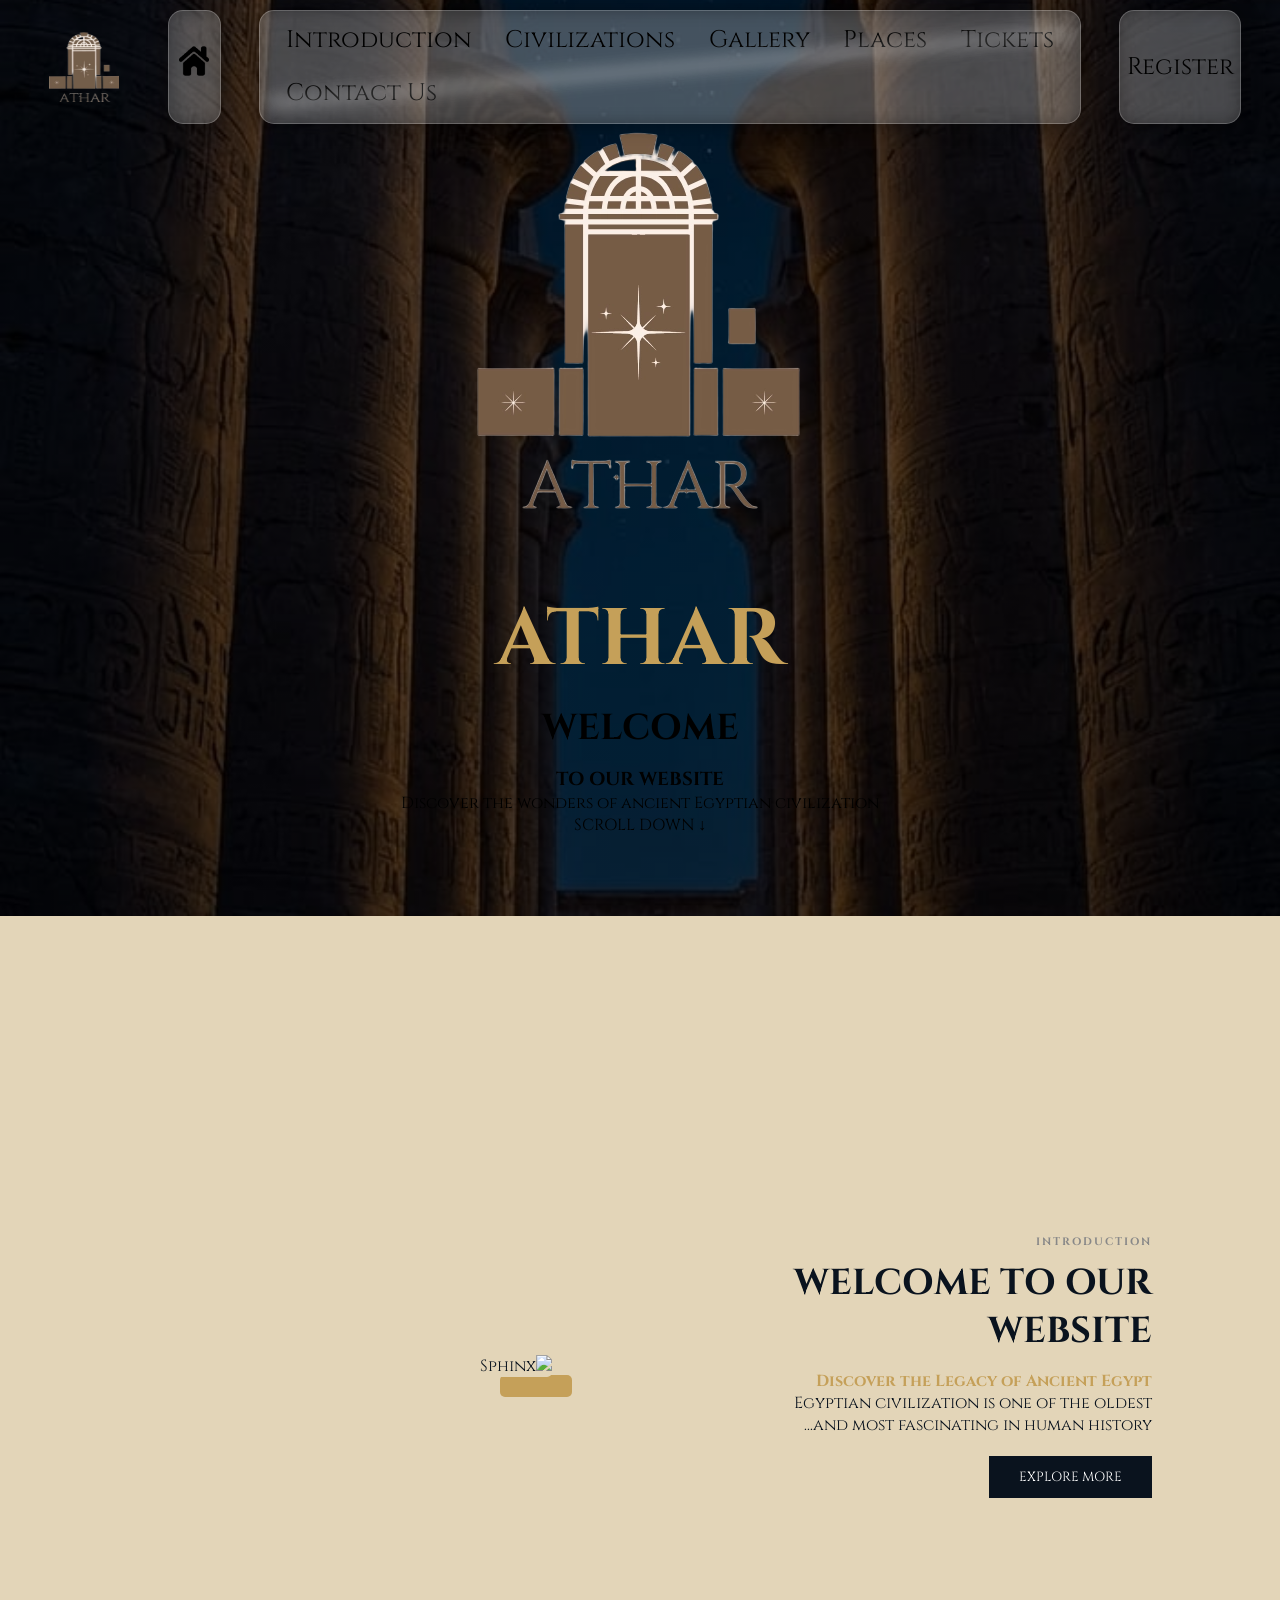
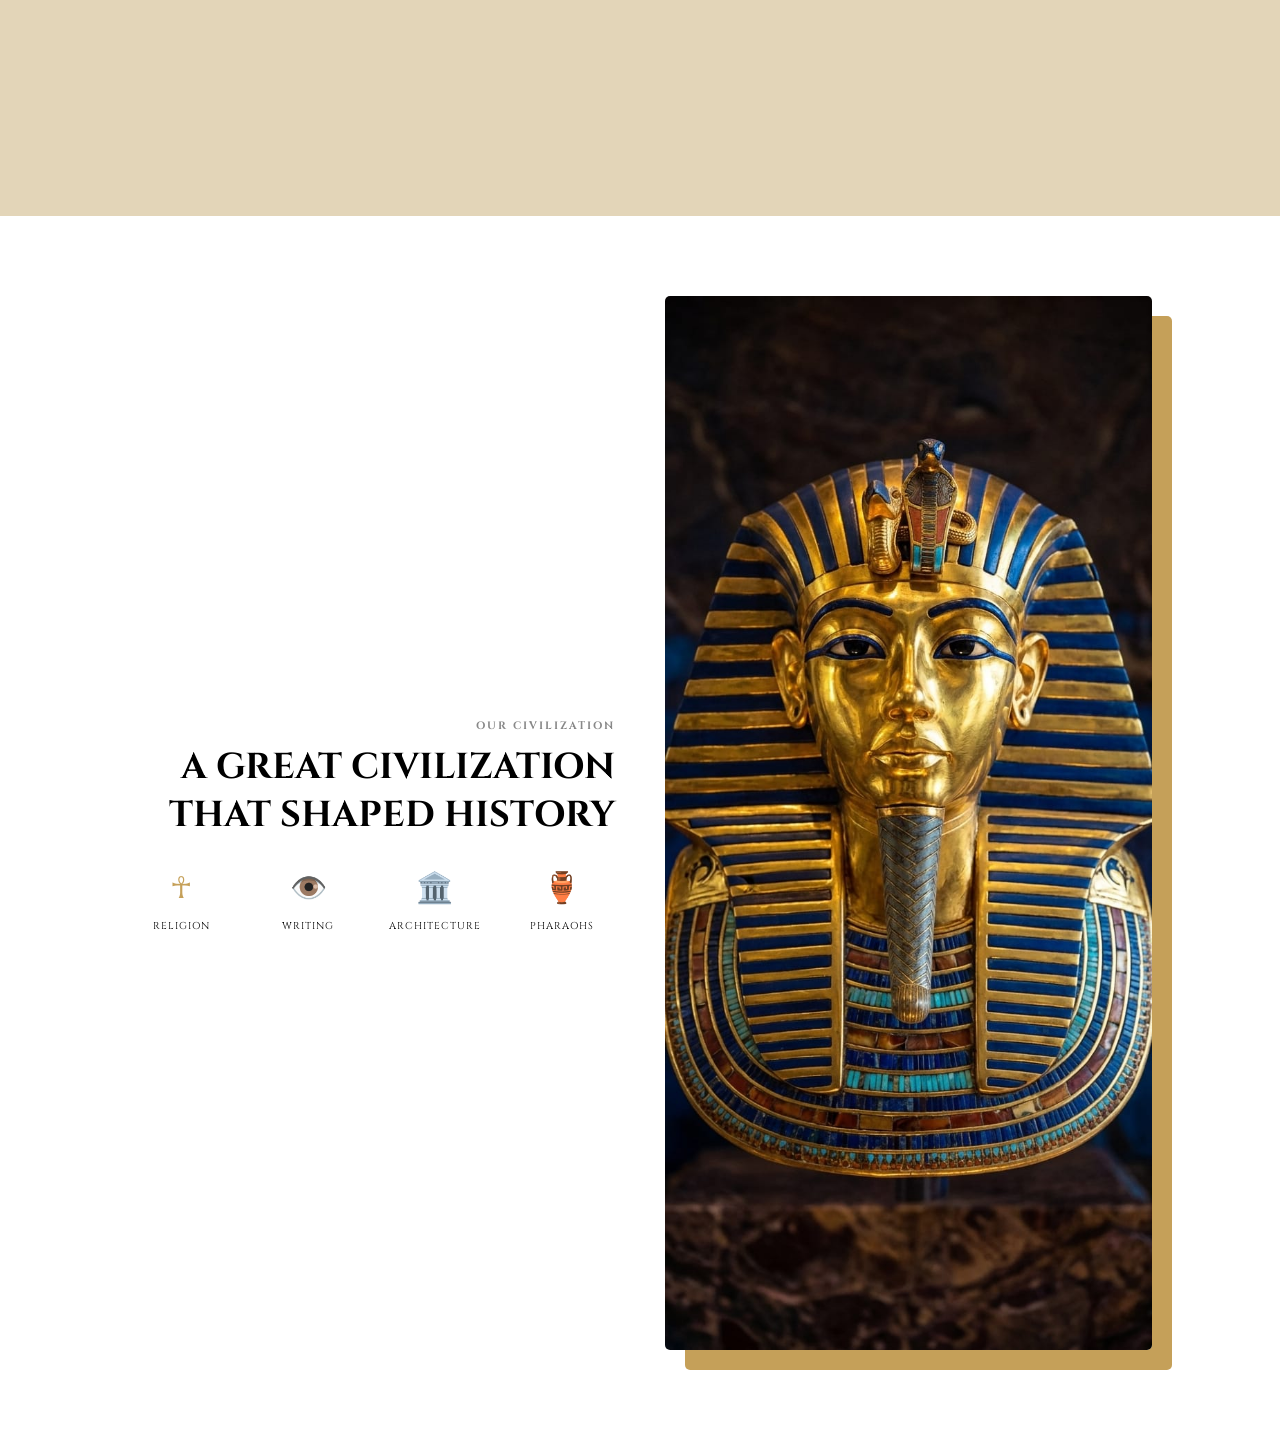
==== introduction/index.html @ b98ef218 "first commit" ====
<!DOCTYPE html>
<html lang="ar" dir="rtl">
<head>
    <meta charset="UTF-8">
    <meta name="viewport" content="width=device-width, initial-scale=1.0">
    <link rel="stylesheet" href="style.css">
    <link rel="stylesheet" href="../css/main.css">

    <link rel="preconnect" href="https://fonts.googleapis.com">
    <link rel="preconnect" href="https://fonts.gstatic.com" crossorigin>
    <link href="https://fonts.googleapis.com/css2?family=Cinzel:wght@400..900&display=swap" rel="stylesheet">
    <title>Athar</title>
</head>
<body>
    <nav class="pc">
        <div class="img-logo"> <img src="../img/small-athar.png" alt="logo" class="img-70"> </div>
        <div class="img-home"> <a href="../index.html"> <img src="../img/homeicone1.png" alt="home" class="img-30" id="homeicone"> </a> </div>

        <ul>
            <li class="nav-item"> <a href="../introduction/index.html"> Introduction </a> </li>
            <li class="nav-item"> <a href="../civilizations/Civilizations.html"> Civilizations </a> </li>
            <li class="nav-item"> <a href="../gallery/gallery.html"> Gallery </a> </li>
            <li class="nav-item"> <a href="../places/page.html"> Places </a> </li>
            <li class="nav-item"> <a href="../tickets/tickets.html"> Tickets </a> </li>
            <li class="nav-item"> <a href="../contactUs/contactUs.html"> Contact Us </a> </li>
        </ul>
        <a href="../login/login.html" class="single" > register </a>
    </nav>

    <nav class="mobile">
        <ul>
            <!--! home . menu . login -->
            <li class="nav-item"> <a href="../index.html"> <img src="../img/homeicone1.png" alt="home" class="img-30"> </a> </li>
            <li class="nav-item"> <a href="../introduction/index.html"> <img src="../img/intro.png" alt="home" class="img-30"> </a> </li>
            <li class="nav-item"> 
                <button class="mid-menu" popovertarget="my-menu"> <img src="../img/popup-menu.png" alt="menu" class="img-30 mid-button"> </button> 
                <div id="my-menu" popover class="menu">
                    <a href="../civilizations/Civilizations.html"> Civilizations </a>
                    <a href="../gallery/gallery.html"> Gallery </a>
                    <a href="../places/page.html"> Places </a>
                    <a href="../tickets/tickets.html"> Tickets </a>
                </div>
            </li>
            <li class="nav-item"> <a href="../contactUs/contactUs.html"> <img src="../img/contact.png" alt="home" class="img-30"> </a> </li>
            <li class="nav-item"> <a href="../login/login.html"> <img src="../img/login.png" alt="login" class="img-30"> </a> </li>
        </ul>
    </nav>

    <section class="hero section">
        <div class="content">
            <img src="logo.jpg" alt="Logo" class="logo-image">
            <h1>ATHAR</h1>
            <h2>WELCOME</h2>
            <h3>TO OUR WEBSITE</h3>
            <p>Discover the wonders of ancient Egyptian civilization</p>
            <div class="scroll-down">↓ SCROLL DOWN</div>
        </div>
    </section>

    <section class="intro section">
        <div class="container">
            <div class="text-side">
                <h6>INTRODUCTION</h6>
                <h2>WELCOME TO OUR WEBSITE</h2>
                <h4 class="gold-text">Discover the Legacy of Ancient Egypt</h4>
                <p>Egyptian civilization is one of the oldest and most fascinating in human history...</p>
                <button class="btn" onclick="window.location.href = '../civilizations/Civilizations.html'">EXPLORE MORE</button>
            </div>
            <div class="image-side">
                <img src="second.jpg" alt="Sphinx"> 
                </div>
        </div>
    </section>

    <section class="civilization section dark-bg">
        <div class="container">
            <div class="image-side">
                <img src="fifth.jpg" alt="Pharaoh">
            </div>
            <div class="text-side">
                <h6>OUR CIVILIZATION</h6>
                <h2>A GREAT CIVILIZATION THAT SHAPED HISTORY</h2>
                <div class="icons-grid">
                    <div class="icon-item"><span>🏺</span><p>PHARAOHS</p></div>
                    <div class="icon-item"><span>🏛️</span><p>ARCHITECTURE</p></div>
                    <div class="icon-item"><span>👁️</span><p>WRITING</p></div>
                    <div class="icon-item"><span>☥</span><p>RELIGION</p></div>
                </div>
            </div>
        </div>
    </section>

</body>
</html>
---- introduction/style.css ----
/* الألوان الأساسية */
:root {
    --gold: #c5a059;
    --dark-blue: #0a131e;
    --light-tan: #e3d5b8;
    --firstPage-text: #fff;
    --hero-rgba: rgba(0, 0, 0, 0.6);
    --header-rgba:var(--dark-blue);
    --h6-color:#888;
    --navBackgroundColor: rgba(211, 211, 211, 0.32);
    --navBorderColor: rgba(255, 255, 255, 0.153);
    --navTextColor: black;
    --navShadowColor: rgba(0, 0, 0, 0.3);
    --buttonColor: white;
}
/* nav */
nav {
  flex-direction: row-reverse;
}
nav ul {
  flex-direction: row-reverse;
}
/* إعدادات عامة */
* {
    margin: 0;
    padding: 0;
    box-sizing: border-box;
}
body {
    margin: 0;
    padding: 0;
    font-family: "Cinzel", serif;
}
section {
    min-height: 100vh;
    display: flex;
    align-items: center;
    padding: 80px 10%;
}

.hero {
    background: linear-gradient(var(--hero-rgba), var(--hero-rgba)), url("first.jpg"); /* صورة الأهرامات */
    background-size: cover;
    background-position: center;
    text-align: center;
    justify-content: center;
    flex-direction: column;
}

.hero h1 {
    font-size: 80px;
    color: var(--gold);
    margin-bottom: 10px;
}
.intro {
    background-color: var(--light-tan);
    color: var(--dark-blue);
}

.container {
    display: flex;
    gap: 50px;
    align-items: center;
}

.text-side {
    flex: 1;
}

.image-side {
    flex: 1;
    text-align: center;
}

.image-side img {
    max-width: 100%;
    border-radius: 5px;
    box-shadow: 20px 20px 0px var(--gold);
}

h6 {
    color: var(--h6-color);
    letter-spacing: 2px;
    margin-bottom: 10px;
}

h2 {
    font-size: 36px;
    margin-bottom: 15px;
}

.gold-text {
    color: var(--gold);
}

.btn {
    background-color: var(--dark-blue);
    color: var(--firstPage-text);
    padding: 12px 30px;
    border: none;
    cursor: pointer;
    margin-top: 20px;
    font-family: 'Cinzel';
}

.icons-grid {
    display: grid;
    grid-template-columns: repeat(4, 1fr);
    gap: 20px;
    margin-top: 30px;
    text-align: center;
}

.icon-item span {
    font-size: 30px;
    color: var(--gold);
    display: block;
    margin-bottom: 10px;
}

.icon-item p {
    font-size: 10px;
    letter-spacing: 1px;
}
@media (max-width: 768px) {
    .container {
        flex-direction: column;
        text-align: center;
    }
    header nav {
        display: none;
    }
}
---- css/main.css ----
:root {
    /*! nav */
    --navBackgroundColor: rgba(211, 211, 211, 0.32);
    --navBorderColor: rgba(255, 255, 255, 0.153);
    --navTextColor: black;
    --navShadowColor: rgba(0, 0, 0, 0.3);
    --buttonColor: white;
}
/* !nav */
body {
    margin: 0;
    padding: 0;
    font-family: "Cinzel", serif !important;
}

/*! navbar */

.img-home, nav ul, .single, .mid-menu, .menu {
    background-color: var(--navBackgroundColor);
    border: 1px solid var(--navBorderColor);

    border-radius: 15px;
    color: var(--navTextColor);
    font-size: clamp(12px, 2.5vw, 1.4rem) !important;
    font-weight: 300 !important;
    font-size: 1.5em !important;
    line-height: 1.6 !important;
    text-transform: capitalize !important;
    padding: 0 0.5vw;

    box-shadow: inset 0 0 15px var(--navShadowColor), 0 0 18px 3px var(--navShadowColor);
}
nav{
    color: var(--navTextColor);
    width: 100%;
    display: flex;
    flex-wrap: wrap;
    justify-content: space-evenly;
    align-content: center;
    z-index: 9999;
    margin-top: 10px;
}
nav ul::after,
.menu::after {
    background-color: rgba(255, 255, 255, 0.804);
    padding: 2px;
    bottom: 49.65%;
    content: '';
    filter: blur(8px);
    left: .865%;
    position: absolute;
    right: .865%;
    top: 49.65%;
    z-index: 1;
}
nav ul {
    box-sizing: content-box;
    padding: 10px 2vw;
    margin: 0;
    display: flex;
    flex-wrap: wrap;
    justify-content: space-between;
    align-items: center;
    width: 60%;
    position: relative;
    overflow: hidden;
    gap: 15px;
}
.nav-item {
    list-style: none;
    scale: 1 1;
    transition: .5s;
    position: relative;
}
.nav-item a {
    text-decoration: none;
    color: var(--navTextColor);
}
.img-30 {
    width: 30px;
    height: 30px;
    border-radius: 0px;
}
.mid-button {
    align-self: start;
}
.nav-item:hover {
    scale: 1.2 1.2;
}
@media (max-width:999px) {
    .pc {
        display: none !important;
    }
    nav {
        scale: 1.5 1.4;
        position: fixed;
        bottom: 0;
        left: 0;
    }
    nav ul {
        overflow: visible;
        padding: 5px;
    }
    .mid-menu {
        display: inline-flex;
        justify-content: center;
        align-content: center;
        flex-wrap: wrap;
        height: 50px;
        width: 50px;
        padding: 5px;
        margin-top: -5px;
        border-radius: 50%;
        border: 2vw solid var(--buttonColor);
    }
    .menu {
        position: fixed;
        top: -310%;
        left: 50%;
        transform: translate(-50%, 0);
        margin: 0;
        width: clamp(100px, 80vw,200px);
        height: 150px;
        max-height: fit-content;
        min-height: 100px;
        display: flex;
        flex-wrap: wrap;
        justify-content: space-around;
        align-content: space-around;
        overflow: hidden;
    }
    .menu::after {
        transform: rotate(342deg) skewX(20deg);
    }
    nav ul::after {
        transform: rotate(-5deg) skewX(20deg);
    }
    .menu a {
        display: inline-block;
        font-size: 16px;
        margin: 0;
    }
}

@media (min-width: 1000px) {

    .mobile {display: none;}
        /* ! glass effect background */

    nav{
        position: fixed;
        top: 0;
        left: 0;
    }
    nav ul::after {
        transform: rotate(-5deg) skewX(20deg);
    }
    .nav-item::before {
        content: "";
        position: absolute;
        top: 100%;
        left: 0;
        height: 2px;
        background-color: rgb(220, 187, 0);
        width: 0;
        transition: .5s;
    }
    .img-70 {
        width: 70px;
        height: 70px;
    }
    .img-home {
        display: flex;
        align-items: center;
        width: fit-content;
        padding: 0.8vw;
        transition: 1s;
    }
    .img-logo {
        display: flex;
        align-items: center;
        width: fit-content;
        padding: 0.8vw;
        transition: 1s;
    }
    .single {
        display: flex;
        align-items: center;
        transition: 1s;
        text-decoration: none;
    }
    .nav-item:hover::before{
        width: 40%;
    }
    .single:hover, 
    .img-home:hover {
        scale: 1.2 1.2;

    }

    /*! footer */


}
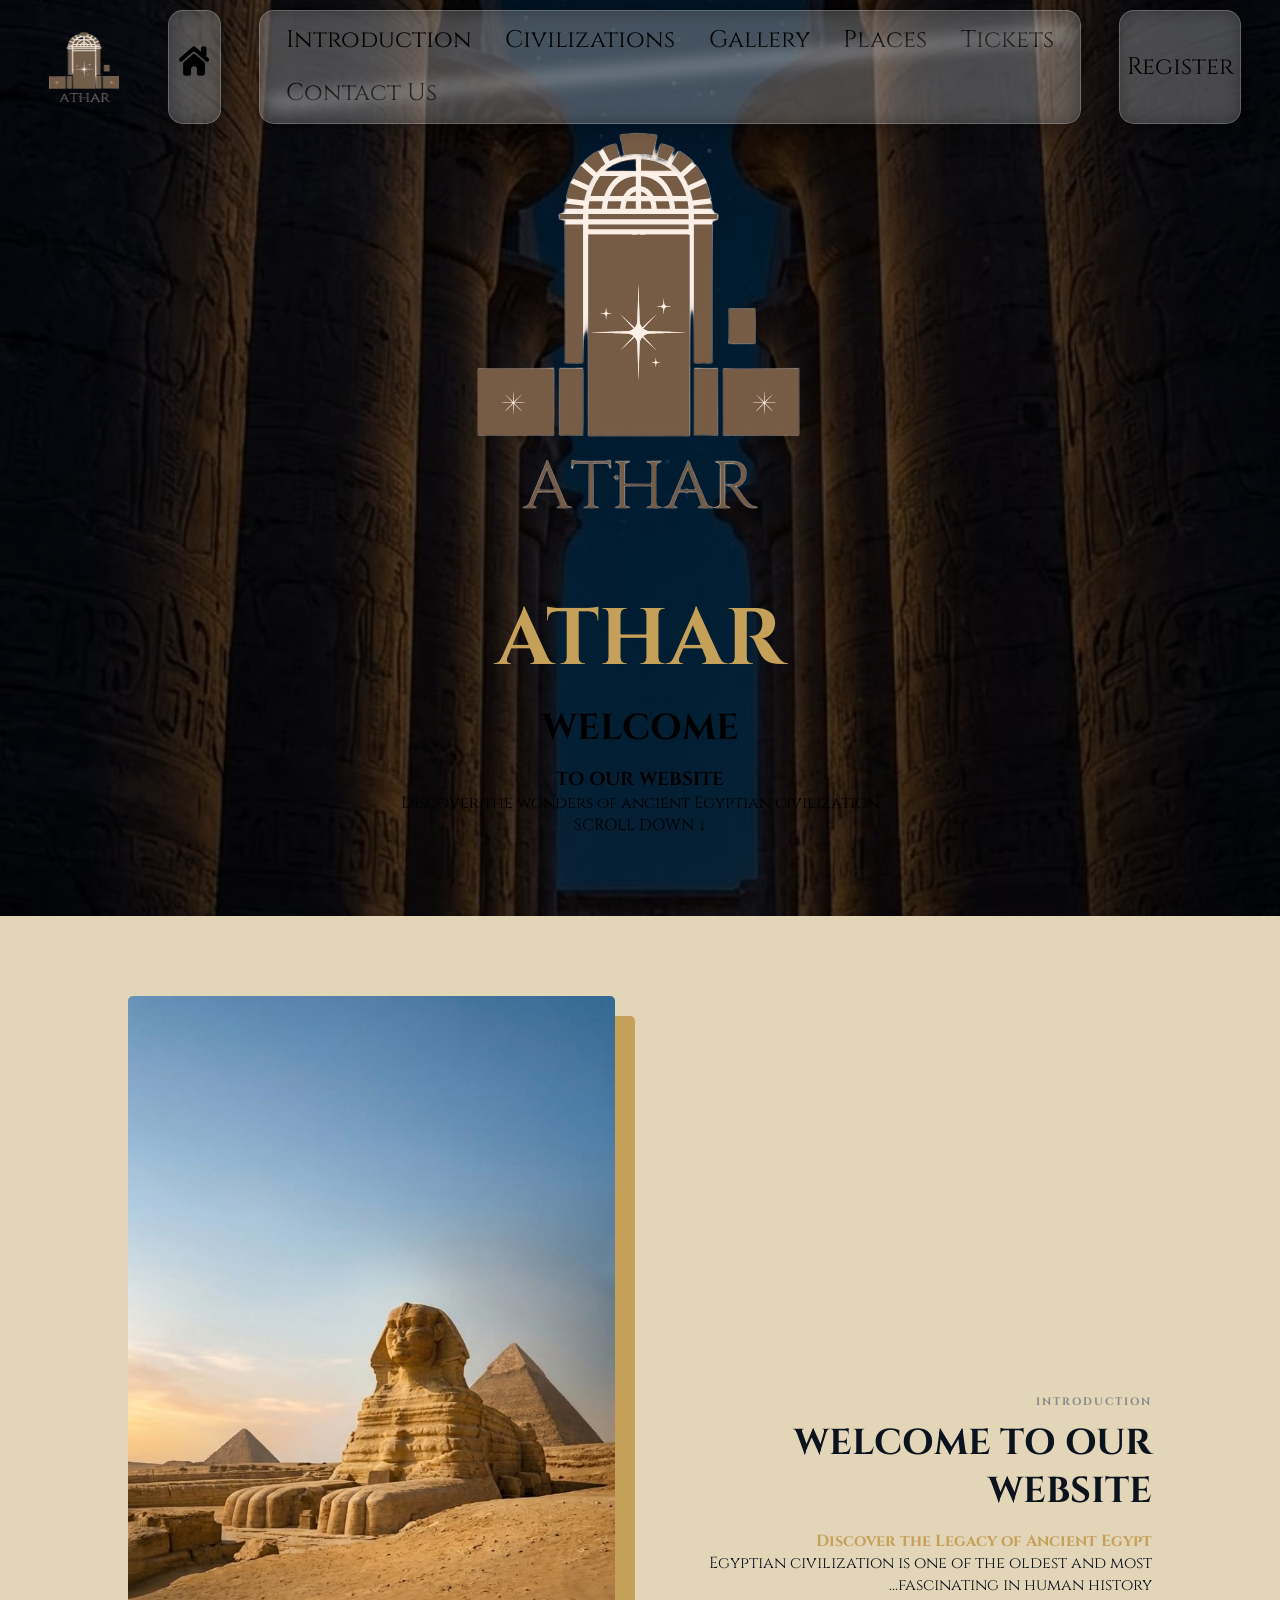
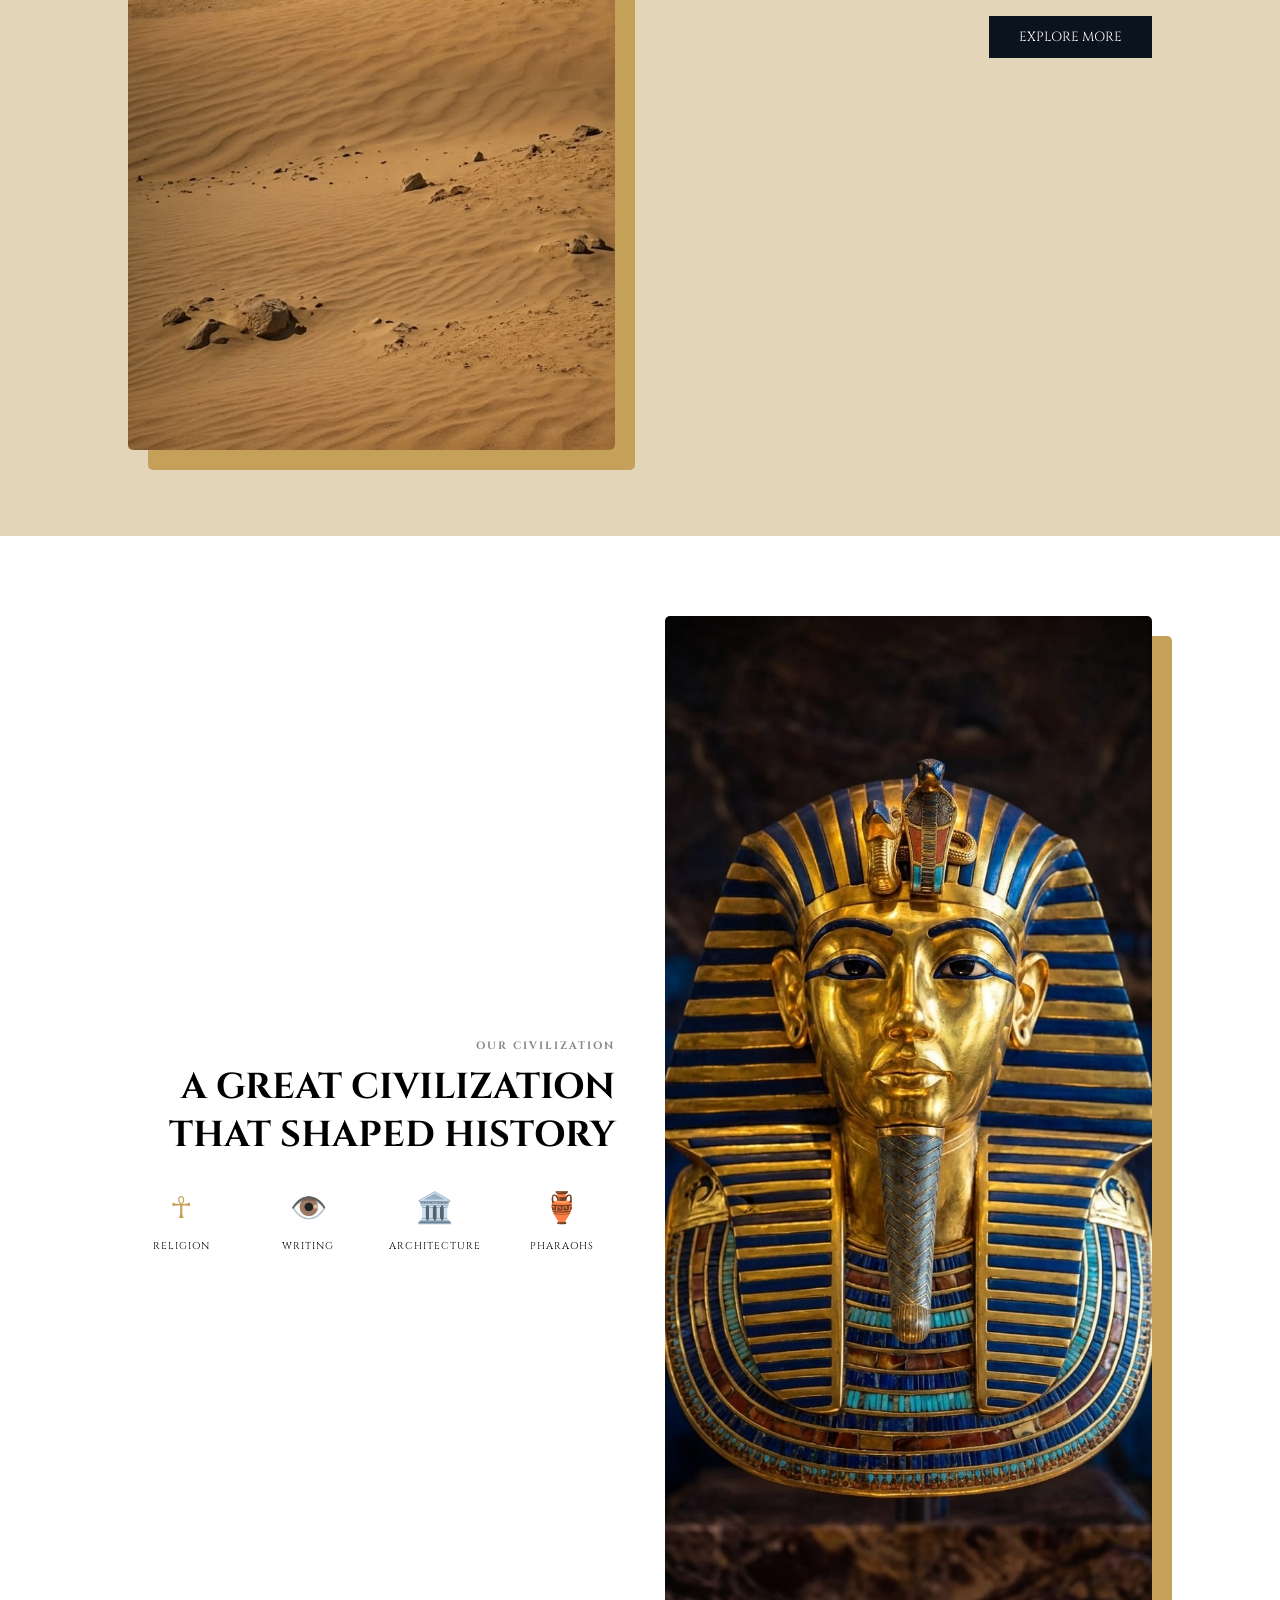
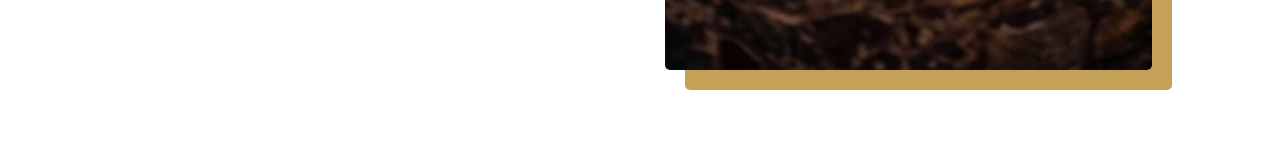
==== commit 390a1474: "first commit" ====
--- a/introduction/index.html
+++ b/introduction/index.html
@@ -67,7 +67,7 @@
                 <button class="btn" onclick="window.location.href = '../civilizations/Civilizations.html'">EXPLORE MORE</button>
             </div>
             <div class="image-side">
-                <img src="second.jpg" alt="Sphinx"> 
+                <img src="Second.jpg" alt="Sphinx"> 
                 </div>
         </div>
     </section>
@@ -89,6 +89,8 @@
             </div>
         </div>
     </section>
+<script src="introduction.js">
 
+</script>
 </body>
 </html>
